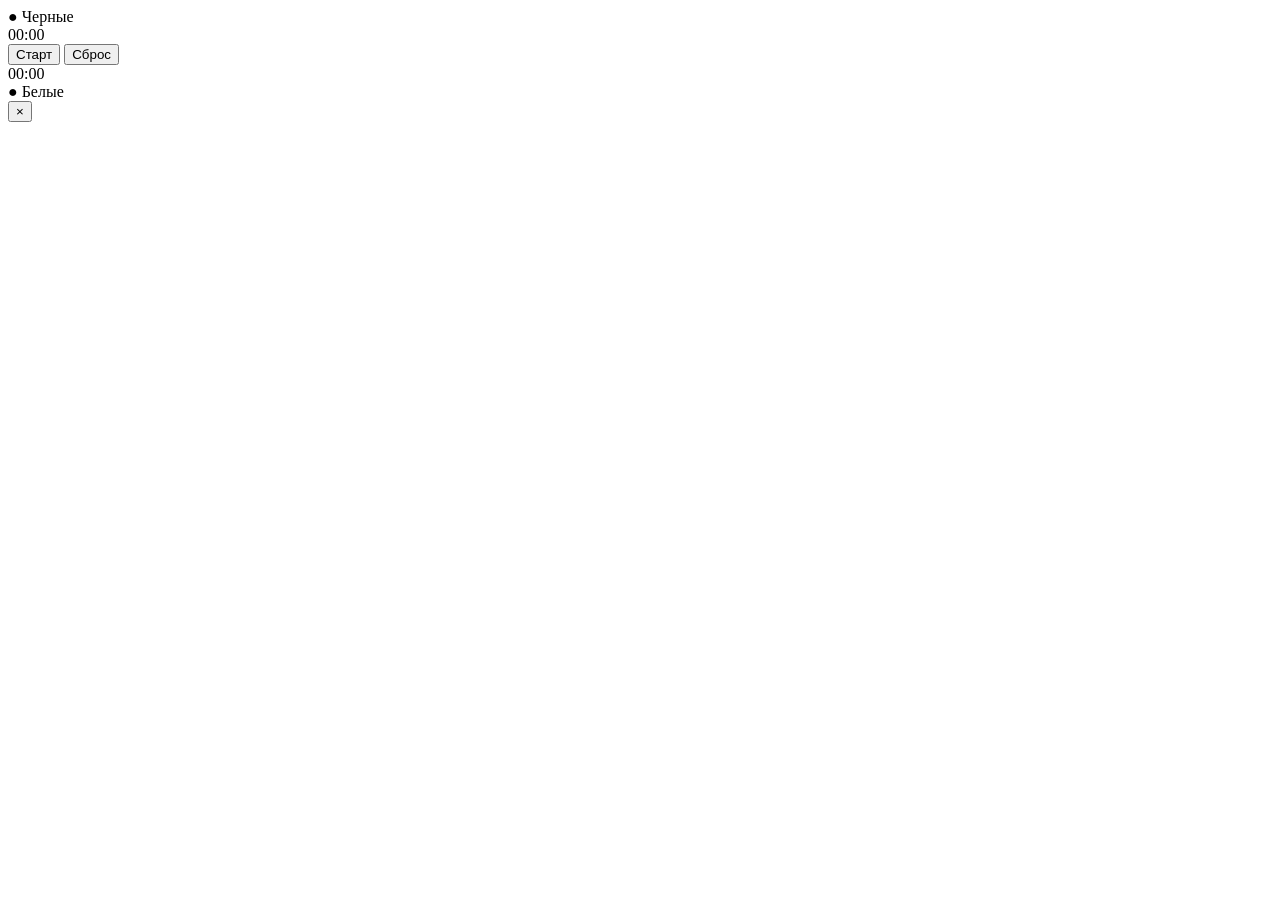
==== visualisation/index.html @ fbaa6980 "Create index.html" ====
<!DOCTYPE html>
<html lang="ru">
  <head>
    <meta charset="UTF-8" />
    <title>Шахматные часы</title>
    <link rel="stylesheet" href="style.css" />
  </head>
  <body>
    <div class="players-clock">
      <div class="player black" id="black" onclick="switchPlayer()">
        <div>● Черные</div>
        <div class="time" id="black-time">00:00</div>
      </div>
      <div class="buttons">
        <button class="btn-start" id="btn-start" onclick="startGame()">
          Старт
        </button>
        <button class="btn-reset" onclick="resetGame()">Сброс</button>
      </div>
      <div class="player active" id="white" onclick="switchPlayer()">
        <div class="time" id="white-time">00:00</div>
        <div>● Белые</div>
      </div>
    </div>
    <div class="window hidden" id="window">
      <div class="window-box">
        <button class="btn-close" onclick="closeWindow()">×</button>
        <p id="winner"></p>
      </div>
    </div>
    </div>
    <script src="script.js"></script>
  </body>
</html>
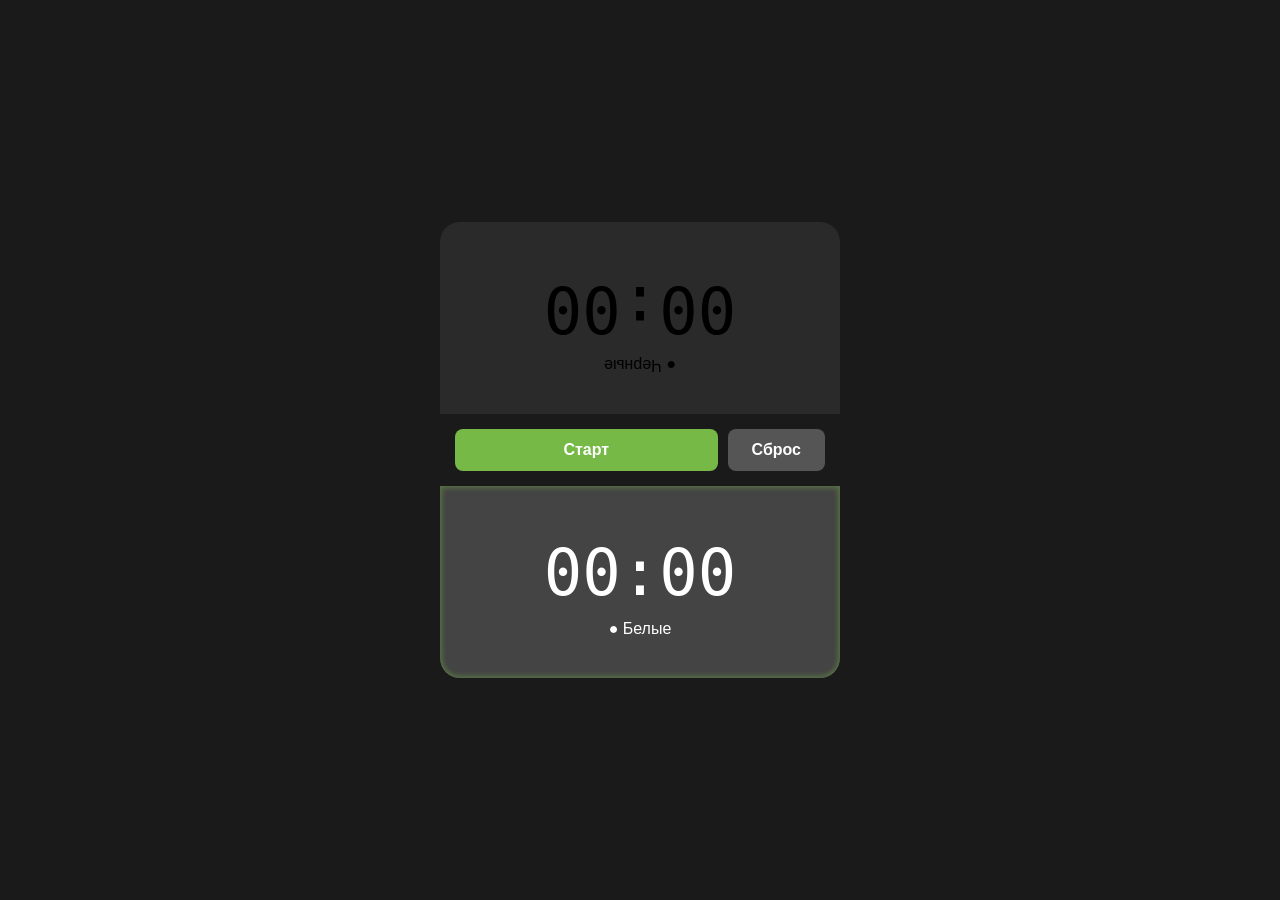
==== commit 2e90188a: "Update index.html" ====
--- a/visualisation/index.html
+++ b/visualisation/index.html
@@ -3,7 +3,7 @@
   <head>
     <meta charset="UTF-8" />
     <title>Шахматные часы</title>
-    <link rel="stylesheet" href="style.css" />
+    <link rel="stylesheet" href="styles.css" />
   </head>
   <body>
     <div class="players-clock">
--- a/visualisation/styles.css
+++ b/visualisation/styles.css
@@ -0,0 +1,115 @@
+:root {
+  --green: #76b947;
+  --color-clock: #2a2a2a;
+}
+
+body {
+  font-family: Arial, sans-serif;
+  background: #1a1a1a;
+  color: white;
+  display: flex;
+  justify-content: center;
+  align-items: center;
+  min-height: 100vh;
+  margin: 0;
+}
+
+.players-clock {
+  background: var(--color-clock);
+  border-radius: 20px;
+  width: 400px;
+}
+
+.player {
+  padding: 40px;
+  border-radius: 0 0 20px 20px;
+  text-align: center;
+  cursor: pointer;
+  transition: background 0.3s;
+}
+
+.player:hover {
+  background: #333;
+  border-radius: 0 0 20px 20px;
+}
+
+.player.active {
+  background: #444;
+  border-radius: 0 0 20px 20px;
+  box-shadow: inset 0 0 5px 2px rgba(118, 185, 71, 0.4);
+}
+
+.player.black {
+  transform: rotate(180deg);
+  color: black;
+}
+
+.time {
+  font-size: 64px;
+  font-family: monospace;
+  margin: 10px 0;
+}
+
+.buttons {
+  background: #1a1a1a;
+  padding: 15px;
+  display: flex;
+  gap: 10px;
+}
+
+button {
+  padding: 12px 24px;
+  border: none;
+  border-radius: 8px;
+  cursor: pointer;
+  font-size: 16px;
+  font-weight: bold;
+  color: white;
+}
+
+.btn-start {
+  background: var(--green);
+  flex: 1;
+}
+
+button:disabled {
+  background: #ccc;
+  cursor: default;
+}
+
+.btn-reset {
+  background: #555;
+}
+
+.window {
+  position: fixed;
+  inset: 0;
+  background: rgba(0, 0, 0, 0.8);
+  display: flex;
+  align-items: center;
+  justify-content: center;
+}
+
+.window-box {
+  background: var(--color-clock);
+  padding: 40px;
+  border-radius: 20px;
+  text-align: center;
+  position: relative;
+  font-size: 20px;
+}
+
+.btn-close {
+  position: absolute;
+  top: 10px;
+  right: 10px;
+  background: none;
+  border: none;
+  font-size: 28px;
+  color: var(--green);
+  cursor: pointer;
+}
+
+.hidden {
+  display: none !important;
+}
